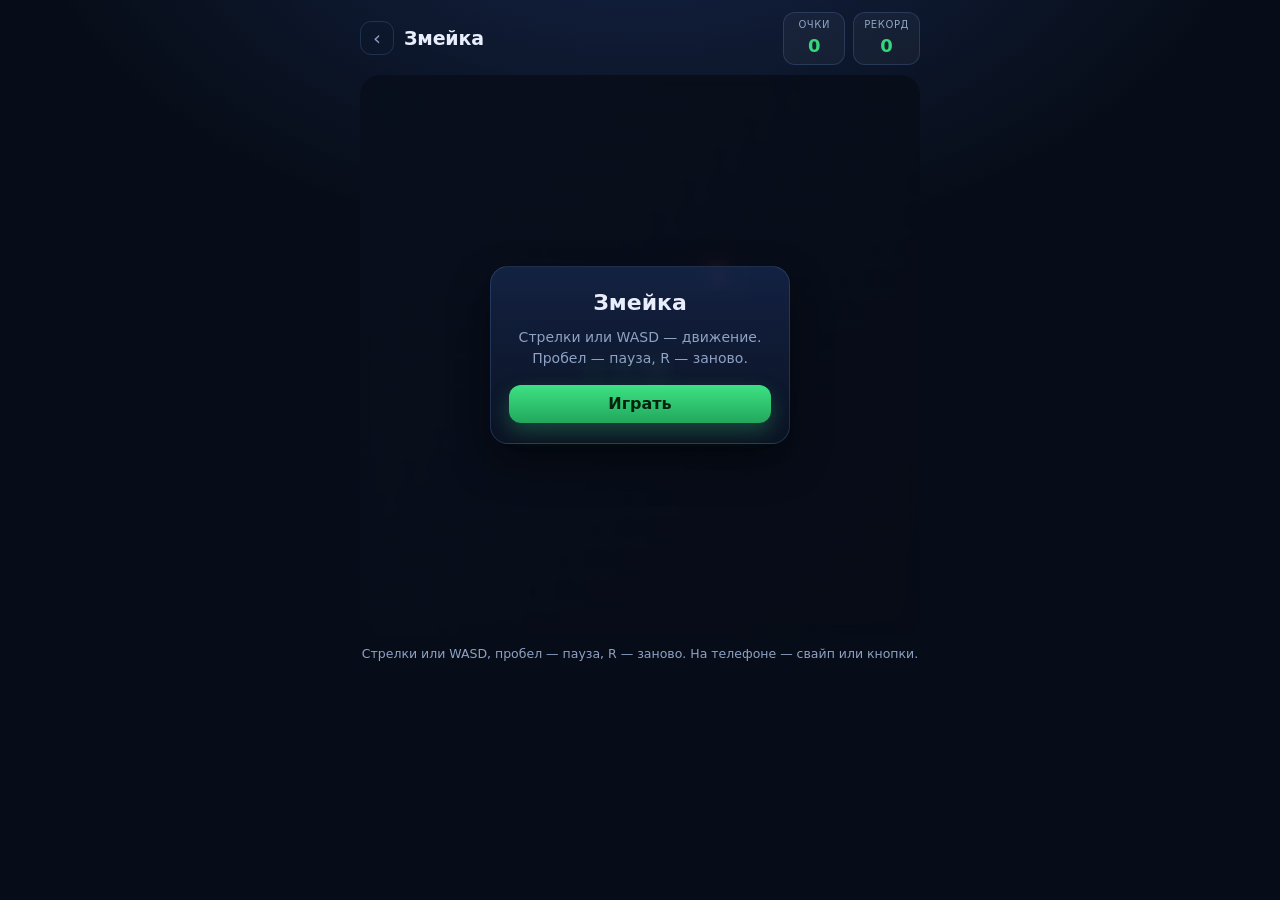
==== apps/snake/index.html @ a3a053cb "Mini Apps: правила, каталог, шаблон и тестовое приложение «Змейка» Co-authored-by: Chatbox <chatbox@" ====
<!DOCTYPE html>
<html lang="ru">
<head>
<meta charset="utf-8">
<meta name="viewport" content="width=device-width, initial-scale=1, viewport-fit=cover">
<title>Змейка — Mini Apps</title>
<meta name="theme-color" content="#070d18">
<link rel="icon" href="icon.png">
<link rel="apple-touch-icon" href="icon.png">
<link rel="stylesheet" href="app.css">
</head>
<body>
<div class="wrap">

  <header class="bar">
    <a class="back" href="../../" title="Все приложения" aria-label="Все приложения">‹</a>
    <h1>Змейка</h1>
    <div class="scores">
      <div class="pill"><span>Очки</span><b id="score">0</b></div>
      <div class="pill"><span>Рекорд</span><b id="best">0</b></div>
    </div>
  </header>

  <div class="stage" id="stage">
    <canvas id="c" aria-label="Игровое поле"></canvas>
    <div class="overlay" id="ov">
      <div class="panel">
        <h2 id="ovTitle">Змейка</h2>
        <p id="ovText">Стрелки или WASD — движение.<br>Пробел — пауза, R — заново.</p>
        <button class="btn" id="btn" type="button">Играть</button>
      </div>
    </div>
  </div>

  <div class="pad" id="pad" aria-hidden="true">
    <button type="button" class="key up" data-dir="up" aria-label="Вверх">▲</button>
    <button type="button" class="key left" data-dir="left" aria-label="Влево">◀</button>
    <button type="button" class="key down" data-dir="down" aria-label="Вниз">▼</button>
    <button type="button" class="key right" data-dir="right" aria-label="Вправо">▶</button>
  </div>

  <p class="hint">Стрелки или WASD, пробел — пауза, R — заново. На телефоне — свайп или кнопки.</p>
</div>

<script src="app.js"></script>
</body>
</html>
---- apps/snake/app.css ----
:root{
  --bg:#070d18;
  --text:#e8eefc;
  --dim:#8ea2c4;
  --line:rgba(120,170,255,.18);
  --accent:#37d67a;
}
*{box-sizing:border-box}
html,body{margin:0;height:100%}
body{
  background:radial-gradient(1000px 620px at 50% -15%,#16264a 0%,#070d18 62%) fixed,#070d18;
  color:var(--text);
  font:16px/1.45 "Segoe UI",system-ui,-apple-system,sans-serif;
  -webkit-text-size-adjust:100%;
  display:flex;
  justify-content:center;
  align-items:flex-start;
  padding:calc(12px + env(safe-area-inset-top)) 12px calc(12px + env(safe-area-inset-bottom));
  overflow-x:hidden;
  -webkit-user-select:none;
  user-select:none;
}

.wrap{
  width:100%;
  max-width:560px;
  display:flex;
  flex-direction:column;
  gap:10px;
}

/* ── верхняя строка ── */
.bar{display:flex;align-items:center;gap:10px;min-height:40px}
.back{
  flex:none;
  width:34px;height:34px;
  display:flex;align-items:center;justify-content:center;
  border:1px solid var(--line);border-radius:11px;
  color:var(--dim);text-decoration:none;
  font-size:20px;line-height:1;
  transition:color .15s,border-color .15s,background .15s;
}
.back:hover,.back:focus-visible{color:var(--text);border-color:rgba(120,170,255,.45);background:rgba(255,255,255,.05);outline:none}
h1{margin:0;font-size:19px;font-weight:600;letter-spacing:-.01em;flex:1;min-width:0}
.scores{display:flex;gap:8px;flex:none}
.pill{
  display:flex;flex-direction:column;align-items:center;
  min-width:62px;padding:5px 10px;
  border:1px solid var(--line);border-radius:12px;
  background:rgba(255,255,255,.04);
}
.pill span{font-size:10px;letter-spacing:.06em;text-transform:uppercase;color:var(--dim)}
.pill b{font-size:18px;font-weight:600;font-variant-numeric:tabular-nums;color:var(--accent)}

/* ── поле ── */
.stage{
  position:relative;
  width:100%;
  aspect-ratio:1/1;
  align-self:center;
  touch-action:none;
}
.stage canvas{display:block;width:100%;height:100%}

.overlay{
  position:absolute;inset:0;
  display:flex;align-items:center;justify-content:center;
  padding:16px;
  border-radius:20px;
  background:rgba(6,11,20,.72);
  -webkit-backdrop-filter:blur(6px);
  backdrop-filter:blur(6px);
  transition:opacity .18s ease;
}
.overlay.hidden{opacity:0;pointer-events:none}
.panel{
  width:100%;max-width:300px;
  padding:20px 18px;
  text-align:center;
  border:1px solid var(--line);
  border-radius:18px;
  background:linear-gradient(180deg,rgba(22,38,74,.85),rgba(12,20,36,.92));
  box-shadow:0 18px 40px rgba(0,0,0,.45);
}
.panel h2{margin:0 0 8px;font-size:22px;font-weight:600}
.panel p{margin:0 0 16px;color:var(--dim);font-size:14px;line-height:1.5}
.btn{
  width:100%;
  padding:11px 16px;
  border:0;border-radius:12px;
  background:linear-gradient(180deg,#3de283,#22a75c);
  color:#05220f;
  font:600 16px/1 "Segoe UI",system-ui,sans-serif;
  cursor:pointer;
  box-shadow:0 8px 20px rgba(55,214,122,.28);
  transition:transform .12s ease,filter .12s ease;
}
.btn:hover{filter:brightness(1.06)}
.btn:active{transform:translateY(1px)}
.btn:focus-visible{outline:2px solid #9ff3c4;outline-offset:2px}

/* ── экранные кнопки (только на тач-устройствах) ── */
.pad{display:none}
@media (hover:none) and (pointer:coarse){
  .pad{
    display:grid;
    grid-template-columns:repeat(3,1fr);
    grid-template-areas:
      ". up ."
      "left down right";
    gap:8px;
    max-width:260px;
    width:100%;
    margin:0 auto;
    align-self:center;
  }
  .key{
    -webkit-appearance:none;
    appearance:none;
    padding:14px 0;
    border:1px solid var(--line);
    border-radius:14px;
    background:rgba(255,255,255,.05);
    color:var(--text);
    font-size:16px;
    line-height:1;
    touch-action:none;
  }
  .key:active{background:rgba(120,170,255,.2)}
  .up{grid-area:up}
  .left{grid-area:left}
  .down{grid-area:down}
  .right{grid-area:right}
  .hint{display:none}
}

.hint{margin:0;text-align:center;color:var(--dim);font-size:12.5px}

/* короткий экран: поле не должно выталкивать кнопки за пределы */
@media (max-height:640px){
  h1{font-size:17px}
  .hint{display:none}
}
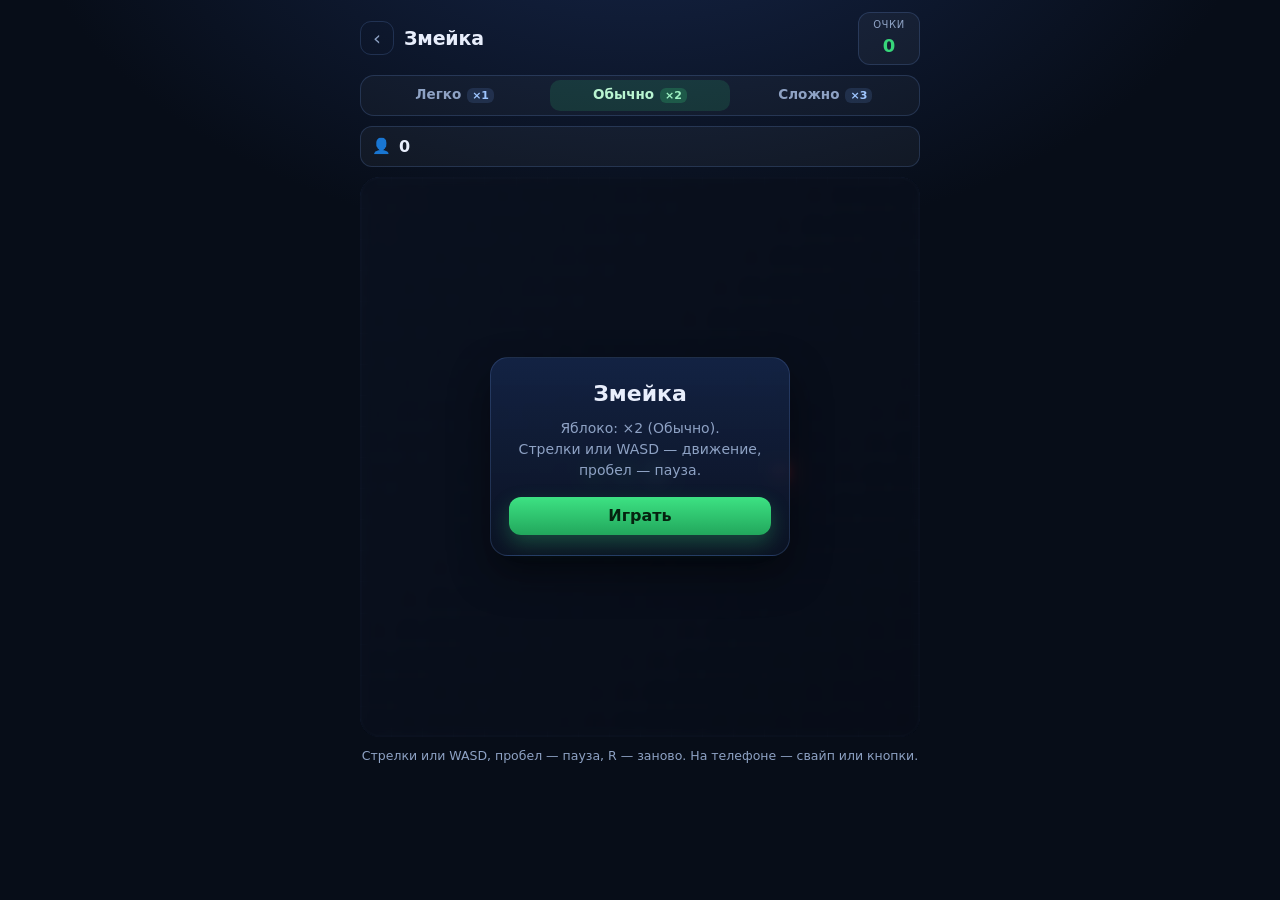
==== commit 24340cb0: "Змейка 1.1.0: сложности, очки за сложность, общая таблица рекордов Co-authored-by: Chatbox <chatbox@" ====
--- a/apps/snake/index.html
+++ b/apps/snake/index.html
@@ -15,11 +15,27 @@
   <header class="bar">
     <a class="back" href="../../" title="Все приложения" aria-label="Все приложения">‹</a>
     <h1>Змейка</h1>
-    <div class="scores">
-      <div class="pill"><span>Очки</span><b id="score">0</b></div>
-      <div class="pill"><span>Рекорд</span><b id="best">0</b></div>
+    <div class="pill"><span>Очки</span><b id="score">0</b></div>
+  </header>
+
+  <div class="diffs" id="diffs" role="group" aria-label="Сложность">
+    <button type="button" data-diff="easy"><span>Легко</span><i>×1</i></button>
+    <button type="button" data-diff="normal" class="on"><span>Обычно</span><i>×2</i></button>
+    <button type="button" data-diff="hard"><span>Сложно</span><i>×3</i></button>
+  </div>
+
+  <div class="recs">
+    <div class="rec" id="recMine" title="Личный рекорд">
+      <span class="ico">👤</span>
+      <b id="recMineVal">0</b>
+      <span class="pos" id="recMinePos"></span>
     </div>
-  </header>
+    <button class="rec" id="recGlob" type="button" hidden title="Общий рекорд — открыть таблицу">
+      <span class="ico">🌍</span>
+      <b id="recGlobVal">—</b>
+      <span class="pos" id="recGlobName"></span>
+    </button>
+  </div>
 
   <div class="stage" id="stage">
     <canvas id="c" aria-label="Игровое поле"></canvas>
@@ -40,6 +56,24 @@
   </div>
 
   <p class="hint">Стрелки или WASD, пробел — пауза, R — заново. На телефоне — свайп или кнопки.</p>
+  <p class="hint" id="hintAuth" hidden>🌍 — таблица рекордов, 👤 — твой рекорд и место.</p>
+</div>
+
+<!-- таблица рекордов -->
+<div class="sheet" id="board" hidden>
+  <div class="sheetBox" role="dialog" aria-modal="true" aria-labelledby="boardTitle">
+    <div class="shTop">
+      <h2 id="boardTitle">Рекорды · <span id="boardDiff">Обычно</span></h2>
+      <button class="shClose" id="boardClose" type="button" aria-label="Закрыть">✕</button>
+    </div>
+    <div class="tableWrap">
+      <table>
+        <thead><tr><th>#</th><th>Имя</th><th>id</th><th>Рекорд</th></tr></thead>
+        <tbody id="boardRows"></tbody>
+      </table>
+    </div>
+    <p class="shNote" id="boardNote"></p>
+  </div>
 </div>
 
 <script src="app.js"></script>
--- a/apps/snake/app.css
+++ b/apps/snake/app.css
@@ -4,8 +4,12 @@
   --dim:#8ea2c4;
   --line:rgba(120,170,255,.18);
   --accent:#37d67a;
+  --gold:#f5c451;
+  --silver:#c8d2dd;
+  --bronze:#d08a52;
 }
 *{box-sizing:border-box}
+[hidden]{display:none!important}
 html,body{margin:0;height:100%}
 body{
   background:radial-gradient(1000px 620px at 50% -15%,#16264a 0%,#070d18 62%) fixed,#070d18;
@@ -42,7 +46,6 @@
 }
 .back:hover,.back:focus-visible{color:var(--text);border-color:rgba(120,170,255,.45);background:rgba(255,255,255,.05);outline:none}
 h1{margin:0;font-size:19px;font-weight:600;letter-spacing:-.01em;flex:1;min-width:0}
-.scores{display:flex;gap:8px;flex:none}
 .pill{
   display:flex;flex-direction:column;align-items:center;
   min-width:62px;padding:5px 10px;
@@ -51,6 +54,69 @@
 }
 .pill span{font-size:10px;letter-spacing:.06em;text-transform:uppercase;color:var(--dim)}
 .pill b{font-size:18px;font-weight:600;font-variant-numeric:tabular-nums;color:var(--accent)}
+
+/* ── сложность ── */
+.diffs{
+  display:grid;
+  grid-template-columns:repeat(3,1fr);
+  gap:6px;
+  padding:4px;
+  border:1px solid var(--line);
+  border-radius:14px;
+  background:rgba(255,255,255,.03);
+}
+.diffs button{
+  -webkit-appearance:none;appearance:none;
+  display:flex;align-items:center;justify-content:center;gap:6px;
+  padding:8px 6px;
+  border:0;border-radius:10px;
+  background:transparent;
+  color:var(--dim);
+  font:600 13.5px/1 "Segoe UI",system-ui,sans-serif;
+  cursor:pointer;
+  transition:background .15s,color .15s;
+}
+.diffs button i{
+  font-style:normal;font-size:11px;font-weight:600;
+  padding:2px 5px;border-radius:6px;
+  background:rgba(120,170,255,.14);color:#9fc6ff;
+}
+.diffs button:hover{color:var(--text)}
+.diffs button.on{background:rgba(55,214,122,.14);color:#b9f5d1}
+.diffs button.on i{background:rgba(55,214,122,.22);color:#9ff3c4}
+.diffs button:focus-visible{outline:2px solid #9ff3c4;outline-offset:1px}
+
+/* ── значки рекордов ── */
+.recs{display:flex;gap:8px}
+.rec{
+  flex:1 1 0;
+  display:flex;align-items:center;gap:8px;
+  min-width:0;
+  padding:8px 11px;
+  border:1px solid var(--line);
+  border-radius:12px;
+  background:rgba(255,255,255,.04);
+  color:var(--text);
+  font:inherit;text-align:left;
+  cursor:default;
+}
+button.rec{cursor:pointer;transition:border-color .15s,background .15s}
+button.rec:hover{border-color:rgba(120,170,255,.45);background:rgba(255,255,255,.07)}
+button.rec:focus-visible{outline:2px solid #9fc6ff;outline-offset:1px}
+.rec .ico{font-size:15px;flex:none;line-height:1}
+.rec b{
+  font-size:16px;font-weight:600;font-variant-numeric:tabular-nums;flex:none;
+  display:inline-block;max-width:88px;overflow:hidden;text-overflow:ellipsis;white-space:nowrap;
+}
+.rec .pos{
+  font-size:12px;font-weight:600;color:var(--dim);
+  overflow:hidden;text-overflow:ellipsis;white-space:nowrap;
+  min-width:0;
+}
+.pos.p1{color:var(--gold)}
+.pos.p2{color:var(--silver)}
+.pos.p3{color:var(--bronze)}
+.pos.pn{color:var(--dim)}
 
 /* ── поле ── */
 .stage{
@@ -136,7 +202,59 @@
 
 .hint{margin:0;text-align:center;color:var(--dim);font-size:12.5px}
 
-/* короткий экран: поле не должно выталкивать кнопки за пределы */
+/* ── таблица рекордов ── */
+.sheet{
+  position:fixed;inset:0;z-index:20;
+  display:flex;align-items:center;justify-content:center;
+  padding:16px;
+  background:rgba(4,8,15,.72);
+  -webkit-backdrop-filter:blur(7px);
+  backdrop-filter:blur(7px);
+}
+.sheetBox{
+  width:100%;max-width:440px;
+  max-height:86vh;
+  display:flex;flex-direction:column;
+  padding:16px 16px 12px;
+  border:1px solid var(--line);
+  border-radius:18px;
+  background:linear-gradient(180deg,rgba(22,38,74,.96),rgba(10,17,32,.98));
+  box-shadow:0 22px 50px rgba(0,0,0,.55);
+}
+.shTop{display:flex;align-items:center;gap:10px;margin:0 0 12px}
+.shTop h2{margin:0;flex:1;min-width:0;font-size:17px;font-weight:600}
+.shTop h2 span{color:var(--dim);font-weight:400}
+.shClose{
+  flex:none;width:30px;height:30px;
+  border:1px solid var(--line);border-radius:10px;
+  background:rgba(255,255,255,.05);color:var(--dim);
+  font-size:14px;line-height:1;cursor:pointer;
+}
+.shClose:hover{color:var(--text);border-color:rgba(120,170,255,.45)}
+.tableWrap{overflow:auto;border-radius:12px;border:1px solid var(--line)}
+table{width:100%;border-collapse:collapse;font-size:13.5px}
+thead th{
+  position:sticky;top:0;
+  padding:8px 10px;text-align:left;
+  font-size:11px;letter-spacing:.06em;text-transform:uppercase;font-weight:600;
+  color:var(--dim);background:#101c31;
+}
+thead th:last-child,tbody td:last-child{text-align:right}
+tbody td{padding:9px 10px;border-top:1px solid rgba(120,170,255,.1)}
+tbody td:nth-child(2){white-space:nowrap;overflow:hidden;text-overflow:ellipsis;max-width:130px}
+tbody td.id{font-family:ui-monospace,Consolas,monospace;font-size:11.5px;color:var(--dim)}
+tbody td.sc{font-variant-numeric:tabular-nums;font-weight:600}
+tbody td.p1{color:var(--gold);font-weight:700}
+tbody td.p2{color:var(--silver);font-weight:700}
+tbody td.p3{color:var(--bronze);font-weight:700}
+tbody td.pn{color:var(--dim)}
+tbody tr.me{background:rgba(55,214,122,.14)}
+tbody tr.me td{color:#d6ffe7}
+tbody tr.me td:first-child{box-shadow:inset 3px 0 0 var(--accent)}
+tbody tr.mine-not{opacity:.85}
+.shNote{margin:10px 0 0;color:var(--dim);font-size:12.5px;text-align:center}
+.empty{padding:18px 10px;text-align:center;color:var(--dim);font-size:13px}
+
 @media (max-height:640px){
   h1{font-size:17px}
   .hint{display:none}
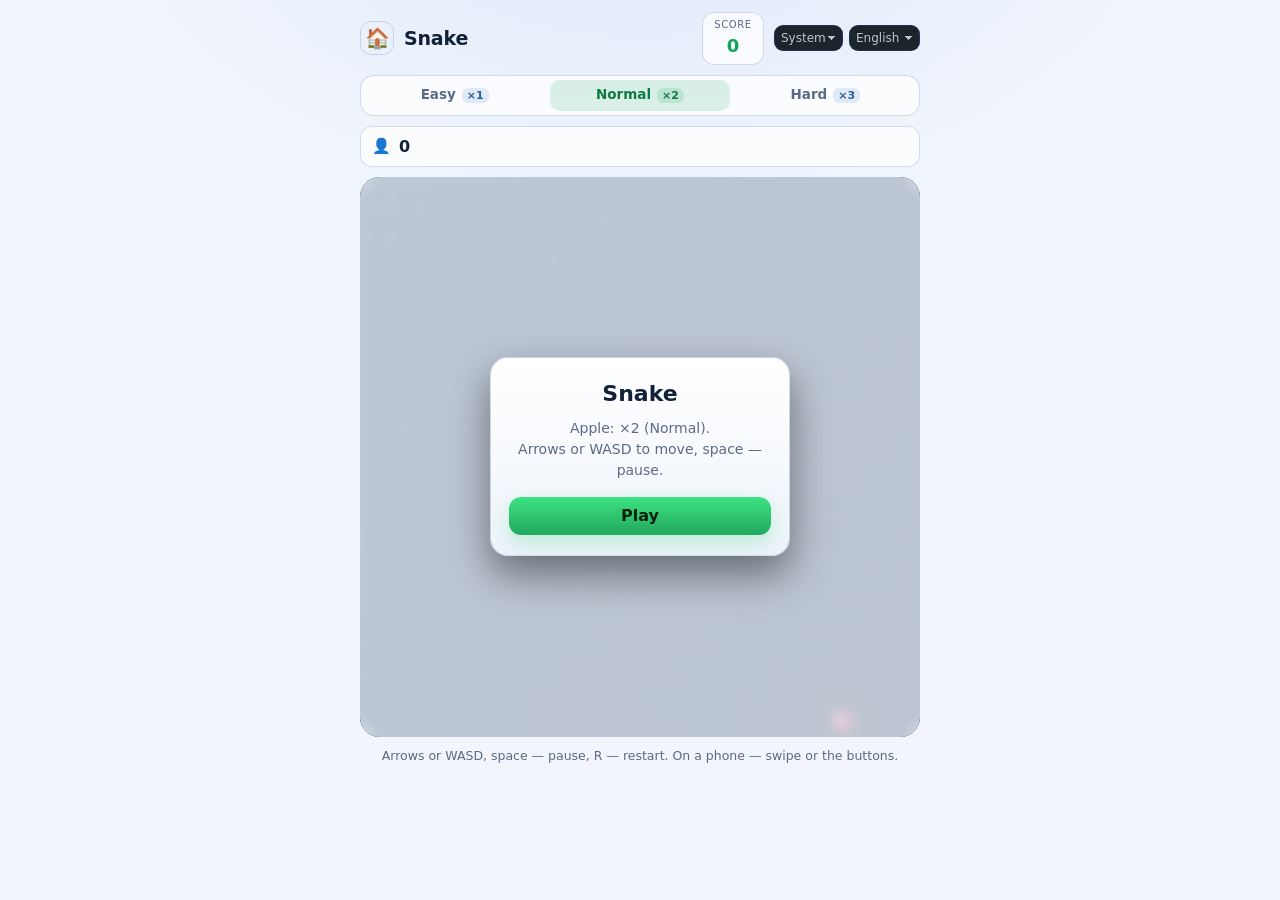
==== commit 0b2912f3: "Тема, язык и страница ошибки: theme.js, strings.tsv, 404.html, светлая тема Змейки - theme.js (копия" ====
--- a/apps/snake/index.html
+++ b/apps/snake/index.html
@@ -3,34 +3,36 @@
 <head>
 <meta charset="utf-8">
 <meta name="viewport" content="width=device-width, initial-scale=1, viewport-fit=cover">
-<title>Змейка — Mini Apps</title>
+<title data-i18n="snake.title">Snake — Mini Apps</title>
 <meta name="theme-color" content="#070d18">
 <link rel="icon" href="icon.png">
 <link rel="apple-touch-icon" href="icon.png">
+<script src="../../theme.js" data-i18n="strings.tsv"></script>
 <link rel="stylesheet" href="app.css">
 </head>
 <body>
 <div class="wrap">
 
   <header class="bar">
-    <a class="back" href="../../" title="Все приложения" aria-label="Все приложения">‹</a>
-    <h1>Змейка</h1>
-    <div class="pill"><span>Очки</span><b id="score">0</b></div>
+    <a class="back" href="https://dperegudov61.github.io/" title="Home page" data-i18n-title="ui.home" aria-label="Home page" data-i18n-aria="ui.home">🏠</a>
+    <h1 data-i18n="snake.name">Snake</h1>
+    <div class="pill"><span data-i18n="snake.score">Score</span><b id="score">0</b></div>
+    <span class="ui-sw" data-ui="switch" data-home="0"></span>
   </header>
 
-  <div class="diffs" id="diffs" role="group" aria-label="Сложность">
-    <button type="button" data-diff="easy"><span>Легко</span><i>×1</i></button>
-    <button type="button" data-diff="normal" class="on"><span>Обычно</span><i>×2</i></button>
-    <button type="button" data-diff="hard"><span>Сложно</span><i>×3</i></button>
+  <div class="diffs" id="diffs" role="group" aria-label="Difficulty" data-i18n-aria="snake.difficulty">
+    <button type="button" data-diff="easy"><span data-i18n="snake.easy">Easy</span><i>×1</i></button>
+    <button type="button" data-diff="normal" class="on"><span data-i18n="snake.normal">Normal</span><i>×2</i></button>
+    <button type="button" data-diff="hard"><span data-i18n="snake.hard">Hard</span><i>×3</i></button>
   </div>
 
   <div class="recs">
-    <div class="rec" id="recMine" title="Личный рекорд">
+    <div class="rec" id="recMine" title="Personal record" data-i18n-title="snake.mine">
       <span class="ico">👤</span>
       <b id="recMineVal">0</b>
       <span class="pos" id="recMinePos"></span>
     </div>
-    <button class="rec" id="recGlob" type="button" hidden title="Общий рекорд — открыть таблицу">
+    <button class="rec" id="recGlob" type="button" hidden title="Overall record — open the table" data-i18n-title="snake.global">
       <span class="ico">🌍</span>
       <b id="recGlobVal">—</b>
       <span class="pos" id="recGlobName"></span>
@@ -38,37 +40,37 @@
   </div>
 
   <div class="stage" id="stage">
-    <canvas id="c" aria-label="Игровое поле"></canvas>
+    <canvas id="c" aria-label="Playfield" data-i18n-aria="snake.field"></canvas>
     <div class="overlay" id="ov">
       <div class="panel">
-        <h2 id="ovTitle">Змейка</h2>
-        <p id="ovText">Стрелки или WASD — движение.<br>Пробел — пауза, R — заново.</p>
-        <button class="btn" id="btn" type="button">Играть</button>
+        <h2 id="ovTitle" data-i18n="snake.name">Snake</h2>
+        <p id="ovText"><span data-i18n="snake.hint2">Arrows or WASD to move, space — pause.</span></p>
+        <button class="btn" id="btn" type="button" data-i18n="snake.play">Play</button>
       </div>
     </div>
   </div>
 
   <div class="pad" id="pad" aria-hidden="true">
-    <button type="button" class="key up" data-dir="up" aria-label="Вверх">▲</button>
-    <button type="button" class="key left" data-dir="left" aria-label="Влево">◀</button>
-    <button type="button" class="key down" data-dir="down" aria-label="Вниз">▼</button>
-    <button type="button" class="key right" data-dir="right" aria-label="Вправо">▶</button>
+    <button type="button" class="key up" data-dir="up" aria-label="Up" data-i18n-aria="snake.up">▲</button>
+    <button type="button" class="key left" data-dir="left" aria-label="Left" data-i18n-aria="snake.left">◀</button>
+    <button type="button" class="key down" data-dir="down" aria-label="Down" data-i18n-aria="snake.down">▼</button>
+    <button type="button" class="key right" data-dir="right" aria-label="Right" data-i18n-aria="snake.right">▶</button>
   </div>
 
-  <p class="hint">Стрелки или WASD, пробел — пауза, R — заново. На телефоне — свайп или кнопки.</p>
-  <p class="hint" id="hintAuth" hidden>🌍 — таблица рекордов, 👤 — твой рекорд и место.</p>
+  <p class="hint" data-i18n="snake.hint">Arrows or WASD, space — pause, R — restart. On a phone — swipe or the buttons.</p>
+  <p class="hint" id="hintAuth" hidden data-i18n="snake.hint.auth">🌍 — highscores table, 👤 — your record and place.</p>
 </div>
 
 <!-- таблица рекордов -->
 <div class="sheet" id="board" hidden>
   <div class="sheetBox" role="dialog" aria-modal="true" aria-labelledby="boardTitle">
     <div class="shTop">
-      <h2 id="boardTitle">Рекорды · <span id="boardDiff">Обычно</span></h2>
-      <button class="shClose" id="boardClose" type="button" aria-label="Закрыть">✕</button>
+      <h2 id="boardTitle"><span data-i18n="snake.board.title">Highscores ·</span> <span id="boardDiff" data-i18n="snake.normal">Normal</span></h2>
+      <button class="shClose" id="boardClose" type="button" aria-label="Close" data-i18n-aria="snake.close">✕</button>
     </div>
     <div class="tableWrap">
       <table>
-        <thead><tr><th>#</th><th>Имя</th><th>id</th><th>Рекорд</th></tr></thead>
+        <thead><tr><th>#</th><th data-i18n="snake.col.name">Name</th><th>id</th><th data-i18n="snake.col.score">Record</th></tr></thead>
         <tbody id="boardRows"></tbody>
       </table>
     </div>
--- a/apps/snake/app.css
+++ b/apps/snake/app.css
@@ -7,12 +7,55 @@
   --gold:#f5c451;
   --silver:#c8d2dd;
   --bronze:#d08a52;
-}
+  --bg-grad:radial-gradient(1000px 620px at 50% -15%,#16264a 0%,#070d18 62%);
+  --surface:rgba(255,255,255,.04);
+  --surface2:rgba(255,255,255,.07);
+  --overlay:rgba(6,11,20,.72);
+  --panel-grad:linear-gradient(180deg,rgba(22,38,74,.92),rgba(11,18,33,.95));
+  --th:#101c31;
+  --line2:rgba(120,170,255,.45);
+  --tint:rgba(120,170,255,.14);
+  --tint-tx:#9fc6ff;
+  --on-bg:rgba(55,214,122,.14);
+  --on-tx:#b9f5d1;
+  --btn0:#3de283;
+  --btn1:#22a75c;
+  --btnTx:#05220f;
+  --focus:#9ff3c4;
+  --mtc:#070d18;
+}
+html[data-theme="light"]{
+  --bg:#f2f6fc;
+  --text:#12203a;
+  --dim:#5b6b86;
+  --line:rgba(30,70,140,.18);
+  --accent:#12a558;
+  --gold:#a97400;
+  --silver:#6b7684;
+  --bronze:#a2572a;
+  --bg-grad:radial-gradient(1000px 620px at 50% -15%,#dfe9fb 0%,#f2f6fc 62%);
+  --surface:rgba(255,255,255,.72);
+  --surface2:rgba(255,255,255,.95);
+  --overlay:rgba(232,240,252,.8);
+  --panel-grad:linear-gradient(180deg,#ffffff,#eef3fb);
+  --th:#e9f0fa;
+  --line2:rgba(30,70,140,.45);
+  --tint:rgba(40,100,190,.12);
+  --tint-tx:#2a5fa0;
+  --on-bg:rgba(20,160,90,.14);
+  --on-tx:#0f7a44;
+  --btn0:#3de283;
+  --btn1:#22a75c;
+  --btnTx:#05220f;
+  --focus:#0f7a44;
+  --mtc:#f2f6fc;
+}
+
 *{box-sizing:border-box}
 [hidden]{display:none!important}
 html,body{margin:0;height:100%}
 body{
-  background:radial-gradient(1000px 620px at 50% -15%,#16264a 0%,#070d18 62%) fixed,#070d18;
+  background:var(--bg-grad) fixed,var(--bg);
   color:var(--text);
   font:16px/1.45 "Segoe UI",system-ui,-apple-system,sans-serif;
   -webkit-text-size-adjust:100%;
@@ -44,13 +87,13 @@
   font-size:20px;line-height:1;
   transition:color .15s,border-color .15s,background .15s;
 }
-.back:hover,.back:focus-visible{color:var(--text);border-color:rgba(120,170,255,.45);background:rgba(255,255,255,.05);outline:none}
+.back:hover,.back:focus-visible{color:var(--text);border-color:var(--line2);background:var(--surface);outline:none}
 h1{margin:0;font-size:19px;font-weight:600;letter-spacing:-.01em;flex:1;min-width:0}
 .pill{
   display:flex;flex-direction:column;align-items:center;
   min-width:62px;padding:5px 10px;
   border:1px solid var(--line);border-radius:12px;
-  background:rgba(255,255,255,.04);
+  background:var(--surface);
 }
 .pill span{font-size:10px;letter-spacing:.06em;text-transform:uppercase;color:var(--dim)}
 .pill b{font-size:18px;font-weight:600;font-variant-numeric:tabular-nums;color:var(--accent)}
@@ -63,7 +106,7 @@
   padding:4px;
   border:1px solid var(--line);
   border-radius:14px;
-  background:rgba(255,255,255,.03);
+  background:var(--surface);
 }
 .diffs button{
   -webkit-appearance:none;appearance:none;
@@ -79,12 +122,12 @@
 .diffs button i{
   font-style:normal;font-size:11px;font-weight:600;
   padding:2px 5px;border-radius:6px;
-  background:rgba(120,170,255,.14);color:#9fc6ff;
+  background:var(--tint);color:var(--tint-tx);
 }
 .diffs button:hover{color:var(--text)}
-.diffs button.on{background:rgba(55,214,122,.14);color:#b9f5d1}
-.diffs button.on i{background:rgba(55,214,122,.22);color:#9ff3c4}
-.diffs button:focus-visible{outline:2px solid #9ff3c4;outline-offset:1px}
+.diffs button.on{background:var(--on-bg);color:var(--on-tx)}
+.diffs button.on i{background:var(--on-bg);color:var(--on-tx)}
+.diffs button:focus-visible{outline:2px solid var(--focus);outline-offset:1px}
 
 /* ── значки рекордов ── */
 .recs{display:flex;gap:8px}
@@ -95,14 +138,14 @@
   padding:8px 11px;
   border:1px solid var(--line);
   border-radius:12px;
-  background:rgba(255,255,255,.04);
+  background:var(--surface);
   color:var(--text);
   font:inherit;text-align:left;
   cursor:default;
 }
 button.rec{cursor:pointer;transition:border-color .15s,background .15s}
-button.rec:hover{border-color:rgba(120,170,255,.45);background:rgba(255,255,255,.07)}
-button.rec:focus-visible{outline:2px solid #9fc6ff;outline-offset:1px}
+button.rec:hover{border-color:var(--line2);background:var(--surface2)}
+button.rec:focus-visible{outline:2px solid var(--tint-tx);outline-offset:1px}
 .rec .ico{font-size:15px;flex:none;line-height:1}
 .rec b{
   font-size:16px;font-weight:600;font-variant-numeric:tabular-nums;flex:none;
@@ -133,7 +176,7 @@
   display:flex;align-items:center;justify-content:center;
   padding:16px;
   border-radius:20px;
-  background:rgba(6,11,20,.72);
+  background:var(--overlay);
   -webkit-backdrop-filter:blur(6px);
   backdrop-filter:blur(6px);
   transition:opacity .18s ease;
@@ -145,7 +188,7 @@
   text-align:center;
   border:1px solid var(--line);
   border-radius:18px;
-  background:linear-gradient(180deg,rgba(22,38,74,.85),rgba(12,20,36,.92));
+  background:var(--panel-grad);
   box-shadow:0 18px 40px rgba(0,0,0,.45);
 }
 .panel h2{margin:0 0 8px;font-size:22px;font-weight:600}
@@ -154,8 +197,8 @@
   width:100%;
   padding:11px 16px;
   border:0;border-radius:12px;
-  background:linear-gradient(180deg,#3de283,#22a75c);
-  color:#05220f;
+  background:linear-gradient(180deg,var(--btn0),var(--btn1));
+  color:var(--btnTx);
   font:600 16px/1 "Segoe UI",system-ui,sans-serif;
   cursor:pointer;
   box-shadow:0 8px 20px rgba(55,214,122,.28);
@@ -163,7 +206,7 @@
 }
 .btn:hover{filter:brightness(1.06)}
 .btn:active{transform:translateY(1px)}
-.btn:focus-visible{outline:2px solid #9ff3c4;outline-offset:2px}
+.btn:focus-visible{outline:2px solid var(--focus);outline-offset:2px}
 
 /* ── экранные кнопки (только на тач-устройствах) ── */
 .pad{display:none}
@@ -186,13 +229,13 @@
     padding:14px 0;
     border:1px solid var(--line);
     border-radius:14px;
-    background:rgba(255,255,255,.05);
+    background:var(--surface);
     color:var(--text);
     font-size:16px;
     line-height:1;
     touch-action:none;
   }
-  .key:active{background:rgba(120,170,255,.2)}
+  .key:active{background:var(--tint)}
   .up{grid-area:up}
   .left{grid-area:left}
   .down{grid-area:down}
@@ -207,7 +250,7 @@
   position:fixed;inset:0;z-index:20;
   display:flex;align-items:center;justify-content:center;
   padding:16px;
-  background:rgba(4,8,15,.72);
+  background:var(--overlay);
   -webkit-backdrop-filter:blur(7px);
   backdrop-filter:blur(7px);
 }
@@ -218,7 +261,7 @@
   padding:16px 16px 12px;
   border:1px solid var(--line);
   border-radius:18px;
-  background:linear-gradient(180deg,rgba(22,38,74,.96),rgba(10,17,32,.98));
+  background:var(--panel-grad);
   box-shadow:0 22px 50px rgba(0,0,0,.55);
 }
 .shTop{display:flex;align-items:center;gap:10px;margin:0 0 12px}
@@ -227,17 +270,17 @@
 .shClose{
   flex:none;width:30px;height:30px;
   border:1px solid var(--line);border-radius:10px;
-  background:rgba(255,255,255,.05);color:var(--dim);
+  background:var(--surface);color:var(--dim);
   font-size:14px;line-height:1;cursor:pointer;
 }
-.shClose:hover{color:var(--text);border-color:rgba(120,170,255,.45)}
+.shClose:hover{color:var(--text);border-color:var(--line2)}
 .tableWrap{overflow:auto;border-radius:12px;border:1px solid var(--line)}
 table{width:100%;border-collapse:collapse;font-size:13.5px}
 thead th{
   position:sticky;top:0;
   padding:8px 10px;text-align:left;
   font-size:11px;letter-spacing:.06em;text-transform:uppercase;font-weight:600;
-  color:var(--dim);background:#101c31;
+  color:var(--dim);background:var(--th);
 }
 thead th:last-child,tbody td:last-child{text-align:right}
 tbody td{padding:9px 10px;border-top:1px solid rgba(120,170,255,.1)}
@@ -248,8 +291,8 @@
 tbody td.p2{color:var(--silver);font-weight:700}
 tbody td.p3{color:var(--bronze);font-weight:700}
 tbody td.pn{color:var(--dim)}
-tbody tr.me{background:rgba(55,214,122,.14)}
-tbody tr.me td{color:#d6ffe7}
+tbody tr.me{background:var(--on-bg)}
+tbody tr.me td{color:var(--on-tx)}
 tbody tr.me td:first-child{box-shadow:inset 3px 0 0 var(--accent)}
 tbody tr.mine-not{opacity:.85}
 .shNote{margin:10px 0 0;color:var(--dim);font-size:12.5px;text-align:center}
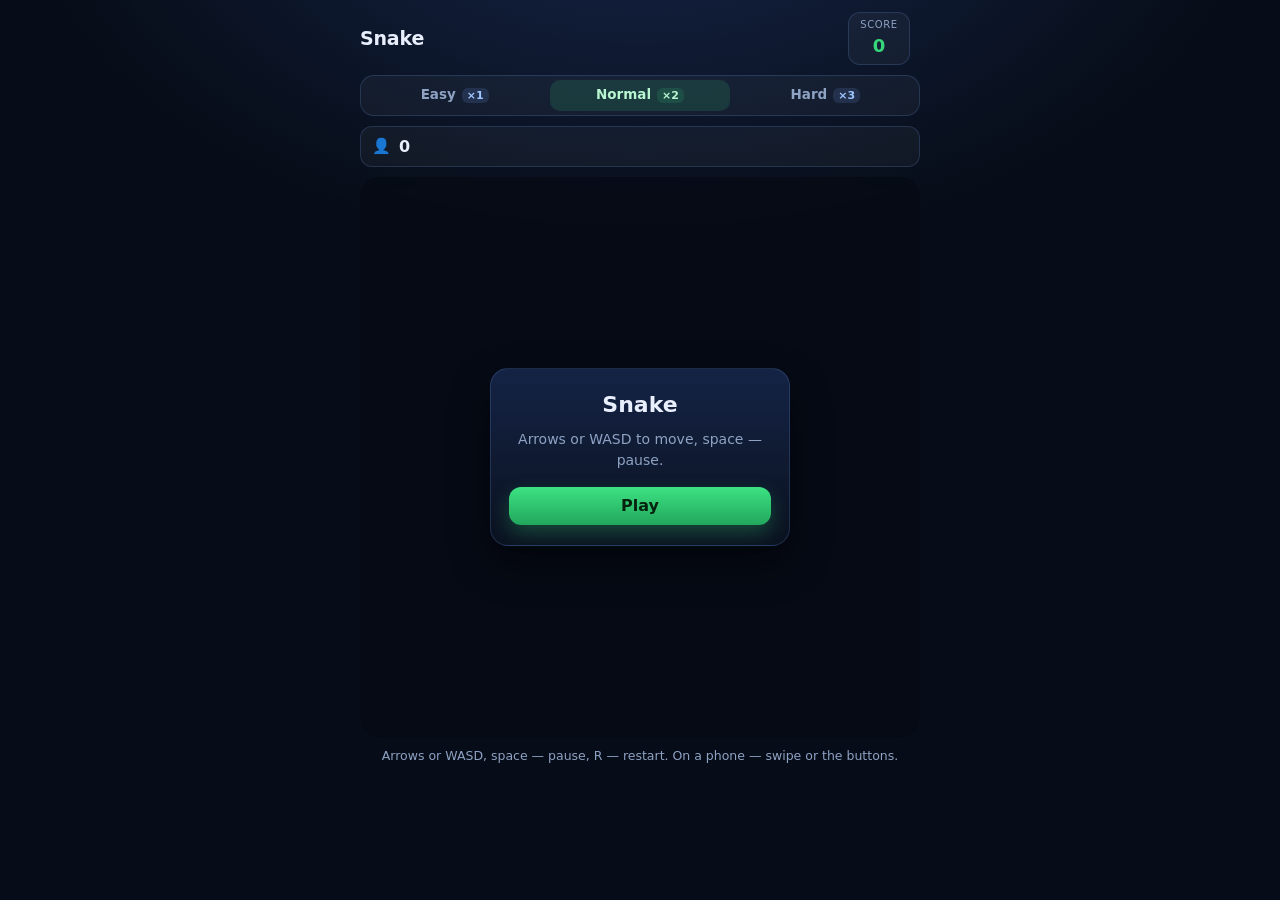
==== commit 98f03c45: "Шапка страниц берётся из общего шаблона /ui/ui.js theme.js стал пустой обёрткой: тема, язык и шапка " ====
--- a/apps/snake/index.html
+++ b/apps/snake/index.html
@@ -7,17 +7,17 @@
 <meta name="theme-color" content="#070d18">
 <link rel="icon" href="icon.png">
 <link rel="apple-touch-icon" href="icon.png">
-<script src="../../theme.js" data-i18n="strings.tsv"></script>
+<script src="/ui/ui.js" data-i18n="strings.tsv"></script>
 <link rel="stylesheet" href="app.css">
 </head>
 <body>
 <div class="wrap">
 
   <header class="bar">
-    <a class="back" href="https://dperegudov61.github.io/" title="Home page" data-i18n-title="ui.home" aria-label="Home page" data-i18n-aria="ui.home">🏠</a>
     <h1 data-i18n="snake.name">Snake</h1>
     <div class="pill"><span data-i18n="snake.score">Score</span><b id="score">0</b></div>
-    <span class="ui-sw" data-ui="switch" data-home="0"></span>
+    <!-- шапка шаблона: логотип (на главную), тема, язык, аккаунт (рисует /ui/ui.js) -->
+    <div class="uibar" data-ui="bar"></div>
   </header>
 
   <div class="diffs" id="diffs" role="group" aria-label="Difficulty" data-i18n-aria="snake.difficulty">
--- a/apps/snake/app.css
+++ b/apps/snake/app.css
@@ -78,16 +78,6 @@
 
 /* ── верхняя строка ── */
 .bar{display:flex;align-items:center;gap:10px;min-height:40px}
-.back{
-  flex:none;
-  width:34px;height:34px;
-  display:flex;align-items:center;justify-content:center;
-  border:1px solid var(--line);border-radius:11px;
-  color:var(--dim);text-decoration:none;
-  font-size:20px;line-height:1;
-  transition:color .15s,border-color .15s,background .15s;
-}
-.back:hover,.back:focus-visible{color:var(--text);border-color:var(--line2);background:var(--surface);outline:none}
 h1{margin:0;font-size:19px;font-weight:600;letter-spacing:-.01em;flex:1;min-width:0}
 .pill{
   display:flex;flex-direction:column;align-items:center;
